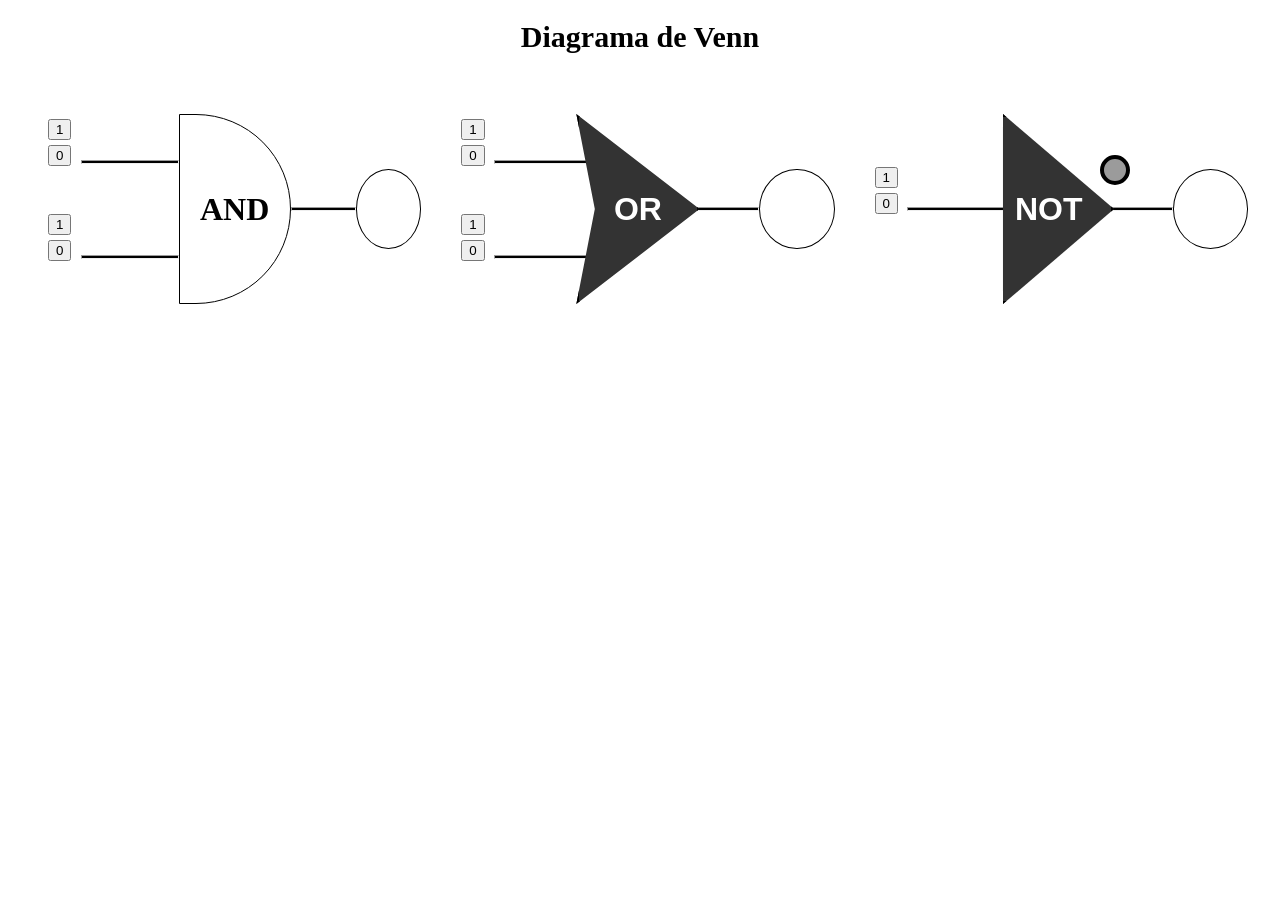
==== diagramaVenn.html @ 619e8f51 "Primera subida AND OR NOT" ====
<!DOCTYPE html>
<html lang="en">

<head>
    <meta charset="UTF-8">
    <meta name="viewport" content="width=device-width, initial-scale=1.0">
    <title>Document</title>
    <link rel="stylesheet" href="./stylesdiagrama.css">
</head>

<body>
    <div class="titulo">
        <h1 class="title-diagram">Diagrama de Venn</h1>
    </div>
    <div class="diagramas">
        <div class="diagram-and">

            <div class="div-lines">

                <div class="div-button-lines">
                    <div class="div-button">
                        <button id="and-btn-a1" class="btn" onclick="setLogicAndA(1)">1</button>
                        <button id="and-btn-a0" class="btn" onclick="setLogicAndA(0)">0</button>
                    </div>
                    <div class="div-line">
                        <hr class="line-a" id="line-a">
                    </div>
                </div>

                <div class="div-button-lines">
                    <div class="div-button">
                        <button id="and-btn-b1" class="btn" onclick="setLogicAndB(1)">1</button>
                        <button id="and-btn-b0" class="btn" onclick="setLogicAndB(0)">0</button>
                    </div>
                    <div class="div-line">
                        <hr class="line-b" id="line-b">
                    </div>
                </div>

            </div>

            <div class="div-logica">
                <h1>AND</h1>
            </div>
            <div class="div-bombillo">

                <div class="div-line-bombillo">
                    <hr class="line-bombillo" id="line-bombillo">
                </div>
                <div class="div-luz">
                    <div class="bombillo" id="bombillo"></div>
                </div>
            </div>

        </div>

        <div class="diagram-or">

            <div class="div-lines">

                <div class="div-button-lines">
                    <div class="div-button">
                        <button id="or-btn-a1" class="btn" onclick="setLogicOrA(1)">1</button>
                        <button id="or-btn-a0" class="btn" onclick="setLogicOrA(0)">0</button>
                    </div>
                    <div class="div-line">
                        <hr class="or-line-a" id="or-line-a">
                    </div>
                </div>

                <div class="div-button-lines">
                    <div class="div-button">
                        <button id="or-btn-b1" class="btn" onclick="setLogicOrB(1)">1</button>
                        <button id="or-btn-b0" class="btn" onclick="setLogicOrB(0)">0</button>
                    </div>
                    <div class="div-line">
                        <hr class="or-line-b" id="or-line-b">
                    </div>
                </div>

            </div>

            <div class="div-logica-or">
                <h1>OR</h1>
            </div>
            <div class="div-bombillo">

                <div class="div-line-bombillo">
                    <hr class="or-line-bombillo" id="or-line-bombillo">
                </div>
                <div class="div-luz">
                    <div class="bombillo-or" id="bombillo-or"></div>
                </div>
            </div>

        </div>

        <div class="diagram-not">

            <div class="div-lines-not">

                <div class="div-button-lines">
                    <div class="div-button">
                        <button id="not-btn-a1" class="btn" onclick="setLogicNotA(1)">1</button>
                        <button id="not-btn-a0" class="btn" onclick="setLogicNotA(0)">0</button>
                    </div>
                    <div class="div-line">
                        <hr class="not-line" id="not-line">
                    </div>
                </div>

            </div>

            <div class="div-logica-not">
                <h1>NOT</h1>
            </div>
            <div class="icon-not"></div>
            <div class="div-bombillo">

                <div class="div-line-bombillo">
                    <hr class="not-line-bombillo" id="not-line-bombillo">
                </div>
                <div class="div-luz">
                    <div class="bombillo-not" id="bombillo-not"></div>
                </div>
            </div>
        </div>

    </div>

    <script src="./logicaDiagrama.js"></script>
</body>

</html>
---- stylesdiagrama.css ----
* {
    box-sizing: border-box;
}

.title-diagram {
    text-align: center;
    font-size: 30px;
    margin-bottom: 20px;
}

.diagramas {
    padding: 20px;
    display: flex;
    width: 100vw;
    height: 30vh;
}

.diagram-and,
.diagram-or,
.diagram-not {
    width: 33.33%;
    padding: 20px;
    display: flex;
    justify-content: space-between;
}

.div-lines,
.div-bombillo {
    width: 35%;
    display: block;
}

.div-button-lines {
    width: 100%;
    height: 50%;
    display: flex;
    align-items: center;
}

.div-button {
    width: 25%;
    height: 100%;
}

.btn {
    margin-top: 5px;
}

.div-line {
    width: 75%;
    height: 100%;
    display: flex;
    align-items: center;
    justify-content: end;
}

.line-a {
    height: 4px;
    width: 100%;
    margin: 0;
    background-color: #000000;
}

.line-b {
    height: 4px;
    width: 100%;
    margin: 0;
    background-color: black;
}

.btn-activo {
    background-color: #4caf50;
    color: white;
}

.active {
    background-color: #ebfc00;
    box-shadow: 0 0 20px 10px #ffeb3b;
    border: solid 1px #ebfc00;
}

.div-logica {
    width: 30%;
    border: black solid 1px;
    display: flex;
    justify-content: center;
    align-items: center;
    border-radius: 0 100px 100px 0
}

.div-bombillo {
    display: flex;
    justify-content: center;
    align-items: center;
}

.div-line-bombillo {
    width: 50%;
    height: 100%;
    display: flex;
    align-items: center;
    justify-content: start;
}

.line-bombillo {
    background-color: black;
    height: 4px;
    width: 100%;
}

.div-luz {
    width: 50%;
    height: 100%;
    display: flex;
    align-items: center;
    justify-content: start;
}

.bombillo {
    width: 80px;
    height: 80px;
    border-radius: 50%;
    border: black solid 1px;
}

.or-line-a, .not-line {
    height: 4px;
    width: 100%;
    margin: 0;
    background-color: #000000;
}

.or-line-b {
    height: 4px;
    width: 100%;
    margin: 0;
    background-color: black;
}

.div-logica-or {
    margin-left: -20px;
    width: 33%;
    height: auto;
    background: #333;
    display: flex;
    align-items: center;
    justify-content: center;
    font-weight: bold;
    font-family: sans-serif;
    border: 3px solid #000000;
    color: white;

    clip-path: polygon(
            0% 0%,
            15% 50%,
            0% 100%,
            100% 50%);
}

.or-line-bombillo, .not-line-bombillo {
    background-color: black;
    height: 4px;
    width: 100%;
    margin-left: -10px;
}

.bombillo-or, .bombillo-not {
    width: 80px;
    height: 80px;
    border-radius: 50%;
    border: black solid 1px;
    margin-left: -10px;
}

.div-lines-not{
    width: 35%;
    height: 100%;
    display: flex;
    align-items: center;
}

.div-logica-not {
    margin-left: -25px;
    width: 35%;
    height: auto;
    background: #333;
    display: flex;
    align-items: center;
    justify-content: center;
    font-weight: bold;
    font-family: sans-serif;
    border: 3px solid #000000;
    color: white;

    clip-path: polygon(
            15% 0%,
            15% 50%,
            15% 100%,
            100% 50%);
}

.icon-not{
    width: 30px;
    height: 30px;
    background-color: rgb(155, 155, 155);
    border: solid 4px black;
    border-radius: 50%;
    position: absolute;
    right: 150px;
    top: 155px;
}

.luz-encendida {
    background-color: #ebfc00;
    box-shadow: 0 0 20px 15px #ffeb3b;
    border: solid 1px #ebfc00;
}
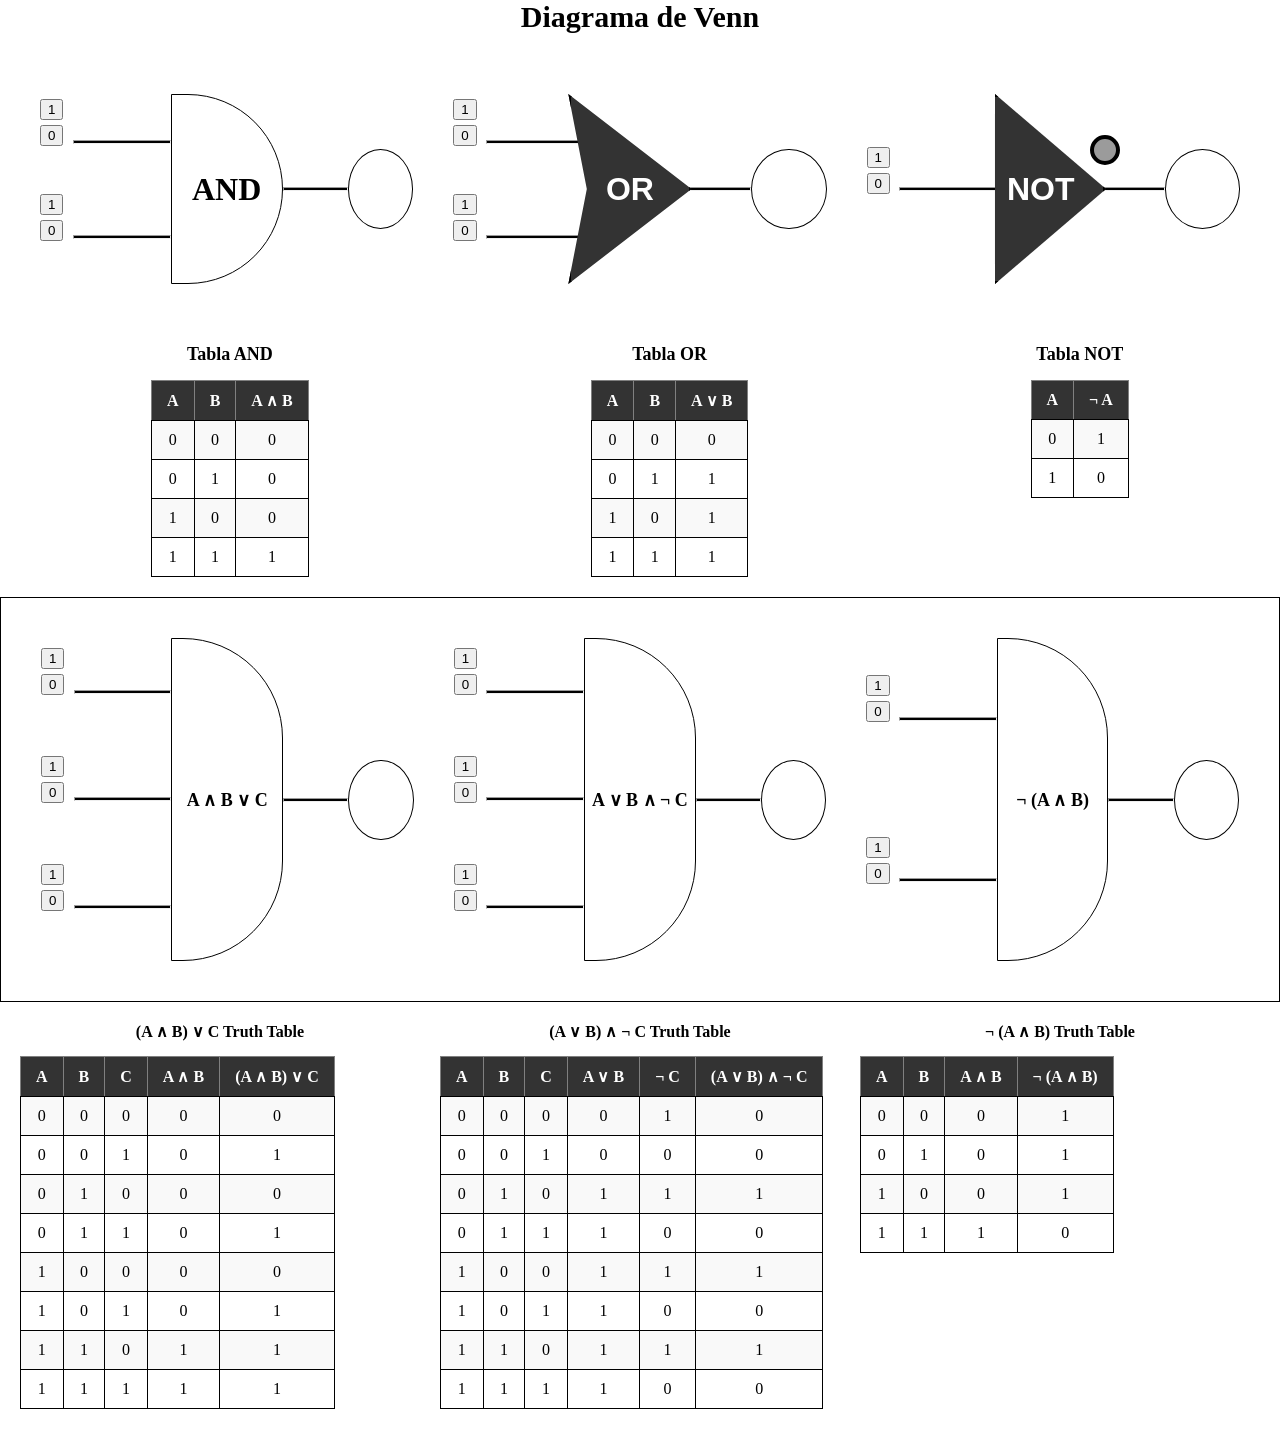
==== commit a048208f: "Si no termino esto nos sirve" ====
--- a/diagramaVenn.html
+++ b/diagramaVenn.html
@@ -12,7 +12,7 @@
     <div class="titulo">
         <h1 class="title-diagram">Diagrama de Venn</h1>
     </div>
-    <div class="diagramas">
+    <div class="diagramas-bases">
         <div class="diagram-and">
 
             <div class="div-lines">
@@ -128,6 +128,396 @@
 
     </div>
 
+    <div class="tablas-diagramas-bases">
+        <div class="tabla-and">
+            <h2>Tabla AND</h2>
+            <table border="1">
+                <tr>
+                    <th>A</th>
+                    <th>B</th>
+                    <th>A ∧ B</th>
+                </tr>
+                <tr>
+                    <td>0</td>
+                    <td>0</td>
+                    <td>0</td>
+                </tr>
+                <tr>
+                    <td>0</td>
+                    <td>1</td>
+                    <td>0</td>
+                </tr>
+                <tr>
+                    <td>1</td>
+                    <td>0</td>
+                    <td>0</td>
+                </tr>
+                <tr>
+                    <td>1</td>
+                    <td>1</td>
+                    <td>1</td>
+                </tr>
+            </table>
+        </div>
+
+        <div class="tabla-or">
+            <h2>Tabla OR</h2>
+            <table border="1">
+                <tr>
+                    <th>A</th>
+                    <th>B</th>
+                    <th>A ∨ B</th>
+                </tr>
+                <tr>
+                    <td>0</td>
+                    <td>0</td>
+                    <td>0</td>
+                </tr>
+                <tr>
+                    <td>0</td>
+                    <td>1</td>
+                    <td>1</td>
+                </tr>
+                <tr>
+                    <td>1</td>
+                    <td>0</td>
+                    <td>1</td>
+                </tr>
+                <tr>
+                    <td>1</td>
+                    <td>1</td>
+                    <td>1</td>
+                </tr>
+            </table>
+        </div>
+
+        <div class="tabla-not">
+            <h2>Tabla NOT</h2>
+            <table border="1">
+                <tr>
+                    <th>A</th>
+                    <th>¬ A</th>
+                </tr>
+                <tr>
+                    <td>0</td>
+                    <td>1</td>
+                </tr>
+                <tr>
+                    <td>1</td>
+                    <td>0</td>
+                </tr>
+            </table>
+        </div>
+    </div>
+
+    <div class="diagramas-combos">
+        
+        <div class="combo-and-or">
+            <div class="div-lines-combo">
+                <div class="div-button-lines">
+                    <div class="div-button">
+                        <button id="combo1-btn-a1" class="btn" onclick="setCombo1A(1)">1</button>
+                        <button id="combo1-btn-a0" class="btn" onclick="setCombo1A(0)">0</button>
+                    </div>
+                    <div class="div-line">
+                        <hr class="combo1-line-a" id="combo1-line-a">
+                    </div>
+                </div>
+                <div class="div-button-lines">
+                    <div class="div-button">
+                        <button id="combo1-btn-b1" class="btn" onclick="setCombo1B(1)">1</button>
+                        <button id="combo1-btn-b0" class="btn" onclick="setCombo1B(0)">0</button>
+                    </div>
+                    <div class="div-line">
+                        <hr class="combo1-line-b" id="combo1-line-b">
+                    </div>
+                </div>
+                <div class="div-button-lines">
+                    <div class="div-button">
+                        <button id="combo1-btn-c1" class="btn" onclick="setCombo1C(1)">1</button>
+                        <button id="combo1-btn-c0" class="btn" onclick="setCombo1C(0)">0</button>
+                    </div>
+                    <div class="div-line">
+                        <hr class="combo1-line-c" id="combo1-line-c">
+                    </div>
+                </div>
+            </div>
+            <div class="div-logica-combo">
+                <h1>A ∧ B ∨ C</h1>
+            </div>
+            <div class="div-bombillo">
+                <div class="div-line-bombillo">
+                    <hr class="combo1-line-bombillo" id="combo1-line-bombillo">
+                </div>
+                <div class="div-luz">
+                    <div class="bombillo-combo1" id="bombillo-combo1"></div>
+                </div>
+            </div>
+        </div>
+
+        <div class="combo-or-and-not">
+            <div class="div-lines-combo">
+                <div class="div-button-lines">
+                    <div class="div-button">
+                        <button id="combo2-btn-a1" class="btn" onclick="setCombo2A(1)">1</button>
+                        <button id="combo2-btn-a0" class="btn" onclick="setCombo2A(0)">0</button>
+                    </div>
+                    <div class="div-line">
+                        <hr class="combo2-line-a" id="combo2-line-a">
+                    </div>
+                </div>
+                <div class="div-button-lines">
+                    <div class="div-button">
+                        <button id="combo2-btn-b1" class="btn" onclick="setCombo2B(1)">1</button>
+                        <button id="combo2-btn-b0" class="btn" onclick="setCombo2B(0)">0</button>
+                    </div>
+                    <div class="div-line">
+                        <hr class="combo2-line-b" id="combo2-line-b">
+                    </div>
+                </div>
+                <div class="div-button-lines">
+                    <div class="div-button">
+                        <button id="combo2-btn-c1" class="btn" onclick="setCombo2C(1)">1</button>
+                        <button id="combo2-btn-c0" class="btn" onclick="setCombo2C(0)">0</button>
+                    </div>
+                    <div class="div-line">
+                        <hr class="combo2-line-c" id="combo2-line-c">
+                    </div>
+                </div>
+            </div>
+            <div class="div-logica-combo">
+                <h1>A ∨ B ∧ ¬ C</h1>
+            </div>
+            <div class="div-bombillo">
+                <div class="div-line-bombillo">
+                    <hr class="combo2-line-bombillo" id="combo2-line-bombillo">
+                </div>
+                <div class="div-luz">
+                    <div class="bombillo-combo2" id="bombillo-combo2"></div>
+                </div>
+            </div>
+        </div>
+
+        <div class="combo-not-and">
+            <div class="div-lines-combo">
+                <div class="div-button-lines">
+                    <div class="div-button">
+                        <button id="combo3-btn-a1" class="btn" onclick="setCombo3A(1)">1</button>
+                        <button id="combo3-btn-a0" class="btn" onclick="setCombo3A(0)">0</button>
+                    </div>
+                    <div class="div-line">
+                        <hr class="combo3-line-a" id="combo3-line-a">
+                    </div>
+                </div>
+                <div class="div-button-lines">
+                    <div class="div-button">
+                        <button id="combo3-btn-b1" class="btn" onclick="setCombo3B(1)">1</button>
+                        <button id="combo3-btn-b0" class="btn" onclick="setCombo3B(0)">0</button>
+                    </div>
+                    <div class="div-line">
+                        <hr class="combo3-line-b" id="combo3-line-b">
+                    </div>
+                </div>
+            </div>
+            <div class="div-logica-combo">
+                <h1>¬ (A ∧ B)</h1>
+            </div>
+            <div class="div-bombillo">
+                <div class="div-line-bombillo">
+                    <hr class="combo3-line-bombillo" id="combo3-line-bombillo">
+                </div>
+                <div class="div-luz">
+                    <div class="bombillo-combo3" id="bombillo-combo3"></div>
+                </div>
+            </div>
+        </div>
+    </div>
+
+    <div class="tablas-diagramas-combos">
+        <div class="tabla-combo1">
+            <h2>(A ∧ B) ∨ C Truth Table</h2>
+            <table border="1">
+                <tr>
+                    <th>A</th>
+                    <th>B</th>
+                    <th>C</th>
+                    <th>A ∧ B</th>
+                    <th>(A ∧ B) ∨ C</th>
+                </tr>
+                <tr>
+                    <td>0</td>
+                    <td>0</td>
+                    <td>0</td>
+                    <td>0</td>
+                    <td>0</td>
+                </tr>
+                <tr>
+                    <td>0</td>
+                    <td>0</td>
+                    <td>1</td>
+                    <td>0</td>
+                    <td>1</td>
+                </tr>
+                <tr>
+                    <td>0</td>
+                    <td>1</td>
+                    <td>0</td>
+                    <td>0</td>
+                    <td>0</td>
+                </tr>
+                <tr>
+                    <td>0</td>
+                    <td>1</td>
+                    <td>1</td>
+                    <td>0</td>
+                    <td>1</td>
+                </tr>
+                <tr>
+                    <td>1</td>
+                    <td>0</td>
+                    <td>0</td>
+                    <td>0</td>
+                    <td>0</td>
+                </tr>
+                <tr>
+                    <td>1</td>
+                    <td>0</td>
+                    <td>1</td>
+                    <td>0</td>
+                    <td>1</td>
+                </tr>
+                <tr>
+                    <td>1</td>
+                    <td>1</td>
+                    <td>0</td>
+                    <td>1</td>
+                    <td>1</td>
+                </tr>
+                <tr>
+                    <td>1</td>
+                    <td>1</td>
+                    <td>1</td>
+                    <td>1</td>
+                    <td>1</td>
+                </tr>
+            </table>
+        </div>
+
+        <div class="tabla-combo2">
+            <h2>(A ∨ B) ∧ ¬ C Truth Table</h2>
+            <table border="1">
+                <tr>
+                    <th>A</th>
+                    <th>B</th>
+                    <th>C</th>
+                    <th>A ∨ B</th>
+                    <th>¬ C</th>
+                    <th>(A ∨ B) ∧ ¬ C</th>
+                </tr>
+                <tr>
+                    <td>0</td>
+                    <td>0</td>
+                    <td>0</td>
+                    <td>0</td>
+                    <td>1</td>
+                    <td>0</td>
+                </tr>
+                <tr>
+                    <td>0</td>
+                    <td>0</td>
+                    <td>1</td>
+                    <td>0</td>
+                    <td>0</td>
+                    <td>0</td>
+                </tr>
+                <tr>
+                    <td>0</td>
+                    <td>1</td>
+                    <td>0</td>
+                    <td>1</td>
+                    <td>1</td>
+                    <td>1</td>
+                </tr>
+                <tr>
+                    <td>0</td>
+                    <td>1</td>
+                    <td>1</td>
+                    <td>1</td>
+                    <td>0</td>
+                    <td>0</td>
+                </tr>
+                <tr>
+                    <td>1</td>
+                    <td>0</td>
+                    <td>0</td>
+                    <td>1</td>
+                    <td>1</td>
+                    <td>1</td>
+                </tr>
+                <tr>
+                    <td>1</td>
+                    <td>0</td>
+                    <td>1</td>
+                    <td>1</td>
+                    <td>0</td>
+                    <td>0</td>
+                </tr>
+                <tr>
+                    <td>1</td>
+                    <td>1</td>
+                    <td>0</td>
+                    <td>1</td>
+                    <td>1</td>
+                    <td>1</td>
+                </tr>
+                <tr>
+                    <td>1</td>
+                    <td>1</td>
+                    <td>1</td>
+                    <td>1</td>
+                    <td>0</td>
+                    <td>0</td>
+                </tr>
+            </table>
+        </div>
+
+        <div class="tabla-combo3">
+            <h2>¬ (A ∧ B) Truth Table</h2>
+            <table border="1">
+                <tr>
+                    <th>A</th>
+                    <th>B</th>
+                    <th>A ∧ B</th>
+                    <th>¬ (A ∧ B)</th>
+                </tr>
+                <tr>
+                    <td>0</td>
+                    <td>0</td>
+                    <td>0</td>
+                    <td>1</td>
+                </tr>
+                <tr>
+                    <td>0</td>
+                    <td>1</td>
+                    <td>0</td>
+                    <td>1</td>
+                </tr>
+                <tr>
+                    <td>1</td>
+                    <td>0</td>
+                    <td>0</td>
+                    <td>1</td>
+                </tr>
+                <tr>
+                    <td>1</td>
+                    <td>1</td>
+                    <td>1</td>
+                    <td>0</td>
+                </tr>
+            </table>
+        </div>
+    </div>
+
     <script src="./logicaDiagrama.js"></script>
 </body>
 
--- a/stylesdiagrama.css
+++ b/stylesdiagrama.css
@@ -1,5 +1,6 @@
 * {
     box-sizing: border-box;
+    margin: 0;
 }
 
 .title-diagram {
@@ -8,7 +9,7 @@
     margin-bottom: 20px;
 }
 
-.diagramas {
+.diagramas-bases {
     padding: 20px;
     display: flex;
     width: 100vw;
@@ -123,7 +124,8 @@
     border: black solid 1px;
 }
 
-.or-line-a, .not-line {
+.or-line-a,
+.not-line {
     height: 4px;
     width: 100%;
     margin: 0;
@@ -150,21 +152,22 @@
     border: 3px solid #000000;
     color: white;
 
-    clip-path: polygon(
-            0% 0%,
+    clip-path: polygon(0% 0%,
             15% 50%,
             0% 100%,
             100% 50%);
 }
 
-.or-line-bombillo, .not-line-bombillo {
+.or-line-bombillo,
+.not-line-bombillo {
     background-color: black;
     height: 4px;
     width: 100%;
     margin-left: -10px;
 }
 
-.bombillo-or, .bombillo-not {
+.bombillo-or,
+.bombillo-not {
     width: 80px;
     height: 80px;
     border-radius: 50%;
@@ -172,7 +175,7 @@
     margin-left: -10px;
 }
 
-.div-lines-not{
+.div-lines-not {
     width: 35%;
     height: 100%;
     display: flex;
@@ -192,26 +195,170 @@
     border: 3px solid #000000;
     color: white;
 
-    clip-path: polygon(
-            15% 0%,
+    clip-path: polygon(15% 0%,
             15% 50%,
             15% 100%,
             100% 50%);
 }
 
-.icon-not{
+.icon-not {
     width: 30px;
     height: 30px;
     background-color: rgb(155, 155, 155);
     border: solid 4px black;
     border-radius: 50%;
     position: absolute;
-    right: 150px;
-    top: 155px;
+    right: 160px;
+    top: 135px;
 }
 
 .luz-encendida {
     background-color: #ebfc00;
     box-shadow: 0 0 20px 15px #ffeb3b;
     border: solid 1px #ebfc00;
+}
+
+.diagramas-combos {
+    padding: 20px;
+    display: flex;
+    width: 100vw;
+    height: 45vh;
+    border: #000000 solid 1px;
+    margin: 0;
+}
+
+.combo-and-or,
+.combo-or-and-not,
+.combo-not-and {
+    width: 33.33%;
+    padding: 20px;
+    display: flex;
+    justify-content: space-between;
+}
+
+.div-lines-combo {
+    width: 35%;
+    display: flex;
+    flex-direction: column;
+    justify-content: space-around;
+}
+
+.div-lines-combo .div-button-lines {
+    height: 30%;
+}
+
+.div-logica-combo {
+    width: 30%;
+    border: black solid 1px;
+    display: flex;
+    justify-content: center;
+    align-items: center;
+    border-radius: 0 100px 100px 0;
+    font-size: 16px;
+}
+
+.div-logica-combo h1 {
+    font-size: 18px;
+    margin: 0;
+}
+
+.combo1-line-a,
+.combo1-line-b,
+.combo1-line-c,
+.combo2-line-a,
+.combo2-line-b,
+.combo2-line-c,
+.combo3-line-a,
+.combo3-line-b {
+    height: 4px;
+    width: 100%;
+    margin: 0;
+    background-color: #000000;
+}
+
+.combo1-line-bombillo,
+.combo2-line-bombillo,
+.combo3-line-bombillo {
+    background-color: black;
+    height: 4px;
+    width: 100%;
+}
+
+.bombillo-combo1,
+.bombillo-combo2,
+.bombillo-combo3 {
+    width: 80px;
+    height: 80px;
+    border-radius: 50%;
+    border: black solid 1px;
+}
+
+.tablas-diagramas-bases {
+    padding: 20px;
+    display: flex;
+    width: 100vw;
+    height: auto;
+    gap: 20px;
+    justify-content: space-around;
+    align-items: flex-start;
+}
+
+.tabla-and,
+.tabla-or,
+.tabla-not {
+    text-align: center;
+}
+
+.tabla-and h2,
+.tabla-or h2,
+.tabla-not h2 {
+    margin-bottom: 15px;
+    font-size: 18px;
+}
+
+table {
+    border-collapse: collapse;
+    background-color: white;
+}
+
+table th {
+    background-color: #333;
+    color: white;
+    padding: 10px 15px;
+    font-weight: bold;
+}
+
+table td {
+    padding: 10px 15px;
+    border: 1px solid #000;
+}
+
+table tr:nth-child(even) {
+    background-color: #f9f9f9;
+}
+
+.tablas-diagramas-combos {
+    padding: 20px;
+    display: flex;
+    width: 100vw;
+    height: auto;
+    gap: 20px;
+    justify-content: space-around;
+    align-items: flex-start;
+    flex-wrap: wrap;
+}
+
+.tabla-combo1,
+.tabla-combo2,
+.tabla-combo3 {
+    text-align: center;
+    flex: 1;
+    min-width: 300px;
+}
+
+.tabla-combo1 h2,
+.tabla-combo2 h2,
+.tabla-combo3 h2 {
+    margin-bottom: 15px;
+    font-size: 16px;
 }
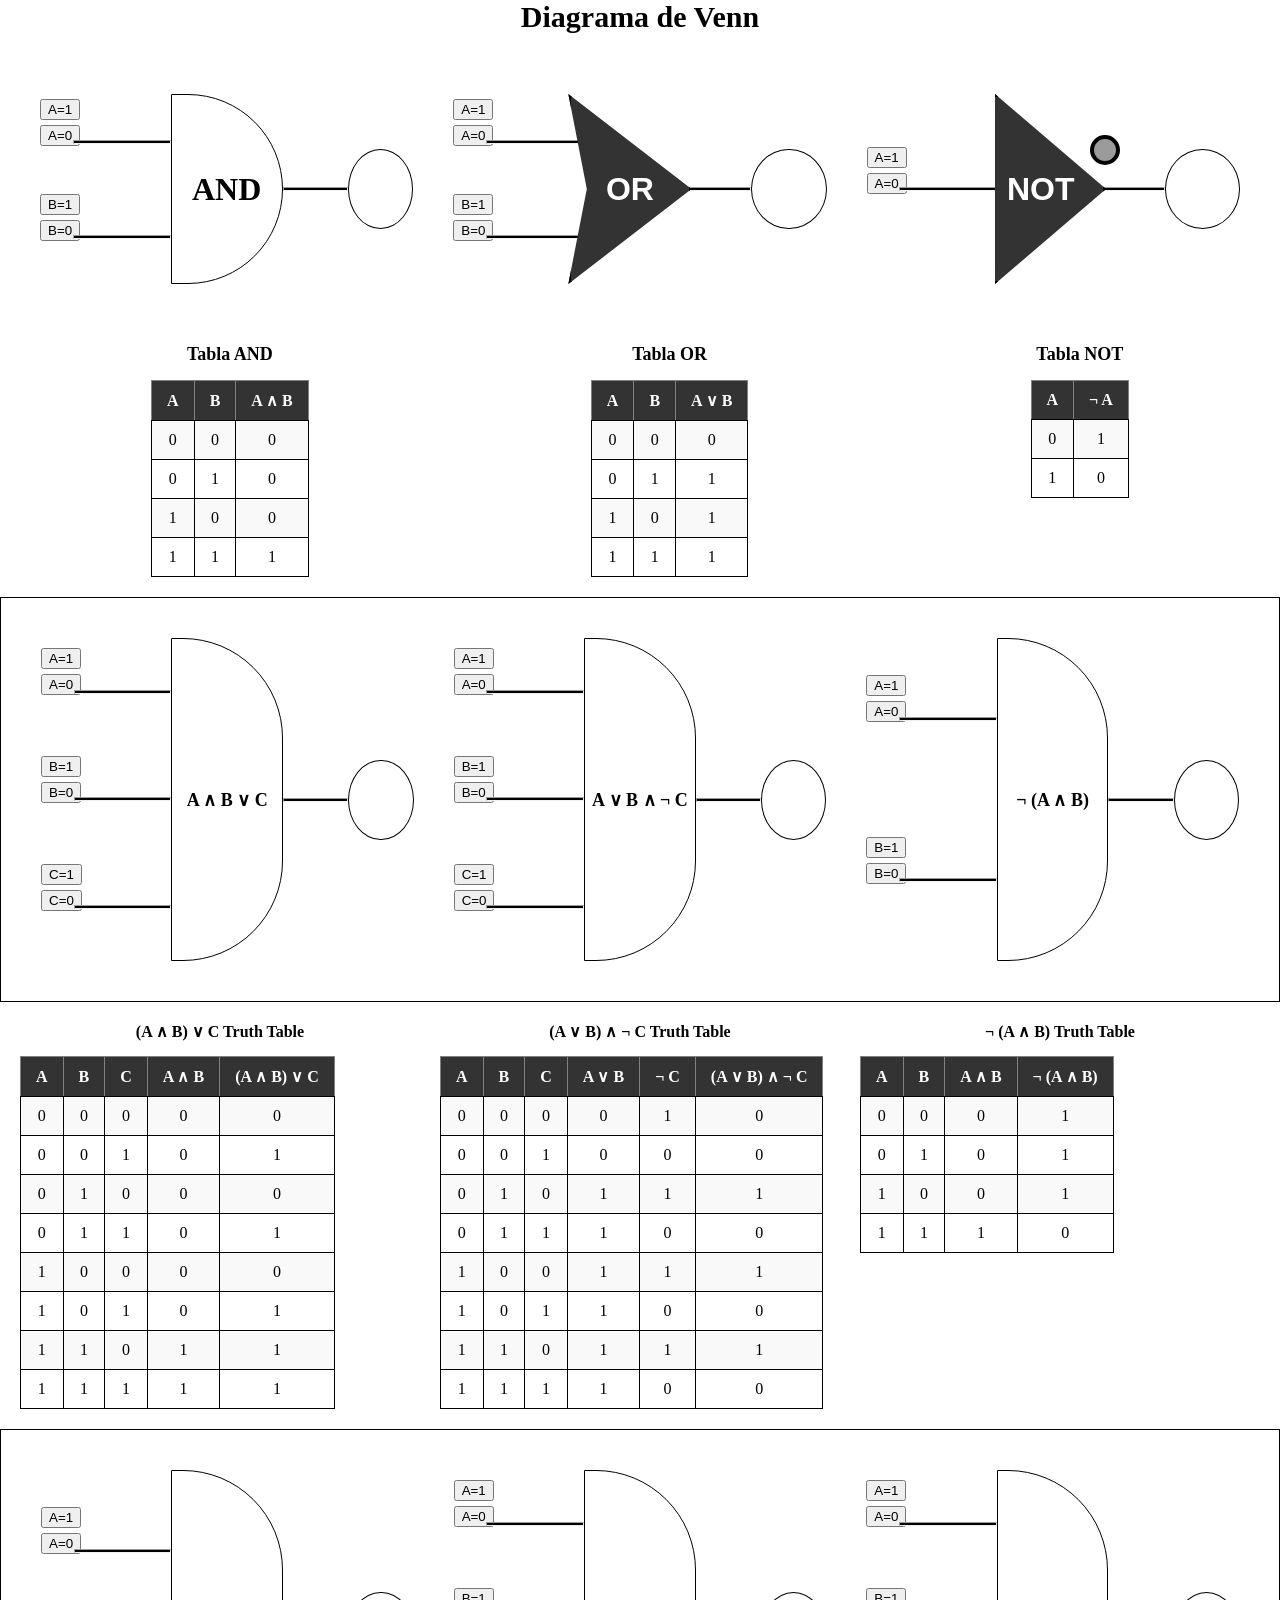
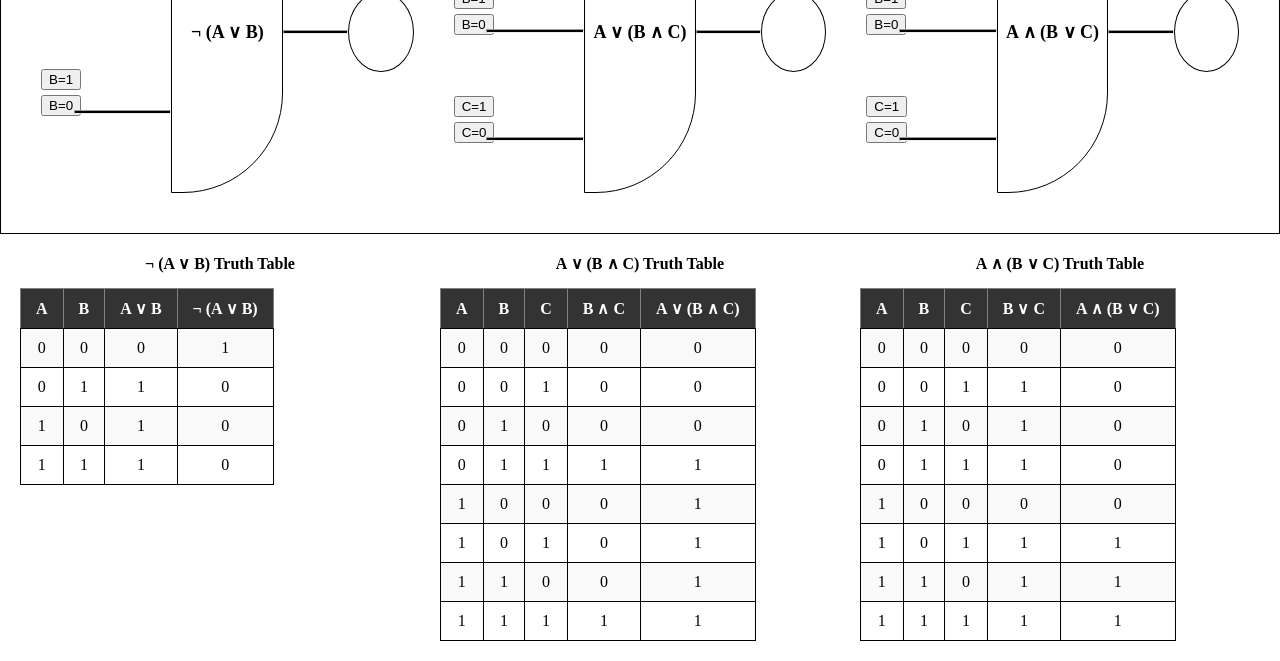
==== commit 0ea9e8e3: "Upadate" ====
--- a/diagramaVenn.html
+++ b/diagramaVenn.html
@@ -19,8 +19,8 @@
 
                 <div class="div-button-lines">
                     <div class="div-button">
-                        <button id="and-btn-a1" class="btn" onclick="setLogicAndA(1)">1</button>
-                        <button id="and-btn-a0" class="btn" onclick="setLogicAndA(0)">0</button>
+                        <button id="and-btn-a1" class="btn" onclick="setLogicAndA(1)">A=1</button>
+                        <button id="and-btn-a0" class="btn" onclick="setLogicAndA(0)">A=0</button>
                     </div>
                     <div class="div-line">
                         <hr class="line-a" id="line-a">
@@ -29,8 +29,8 @@
 
                 <div class="div-button-lines">
                     <div class="div-button">
-                        <button id="and-btn-b1" class="btn" onclick="setLogicAndB(1)">1</button>
-                        <button id="and-btn-b0" class="btn" onclick="setLogicAndB(0)">0</button>
+                        <button id="and-btn-b1" class="btn" onclick="setLogicAndB(1)">B=1</button>
+                        <button id="and-btn-b0" class="btn" onclick="setLogicAndB(0)">B=0</button>
                     </div>
                     <div class="div-line">
                         <hr class="line-b" id="line-b">
@@ -60,8 +60,8 @@
 
                 <div class="div-button-lines">
                     <div class="div-button">
-                        <button id="or-btn-a1" class="btn" onclick="setLogicOrA(1)">1</button>
-                        <button id="or-btn-a0" class="btn" onclick="setLogicOrA(0)">0</button>
+                        <button id="or-btn-a1" class="btn" onclick="setLogicOrA(1)">A=1</button>
+                        <button id="or-btn-a0" class="btn" onclick="setLogicOrA(0)">A=0</button>
                     </div>
                     <div class="div-line">
                         <hr class="or-line-a" id="or-line-a">
@@ -70,8 +70,8 @@
 
                 <div class="div-button-lines">
                     <div class="div-button">
-                        <button id="or-btn-b1" class="btn" onclick="setLogicOrB(1)">1</button>
-                        <button id="or-btn-b0" class="btn" onclick="setLogicOrB(0)">0</button>
+                        <button id="or-btn-b1" class="btn" onclick="setLogicOrB(1)">B=1</button>
+                        <button id="or-btn-b0" class="btn" onclick="setLogicOrB(0)">B=0</button>
                     </div>
                     <div class="div-line">
                         <hr class="or-line-b" id="or-line-b">
@@ -101,8 +101,8 @@
 
                 <div class="div-button-lines">
                     <div class="div-button">
-                        <button id="not-btn-a1" class="btn" onclick="setLogicNotA(1)">1</button>
-                        <button id="not-btn-a0" class="btn" onclick="setLogicNotA(0)">0</button>
+                        <button id="not-btn-a1" class="btn" onclick="setLogicNotA(1)">A=1</button>
+                        <button id="not-btn-a0" class="btn" onclick="setLogicNotA(0)">A=0</button>
                     </div>
                     <div class="div-line">
                         <hr class="not-line" id="not-line">
@@ -211,13 +211,13 @@
     </div>
 
     <div class="diagramas-combos">
-        
+
         <div class="combo-and-or">
             <div class="div-lines-combo">
                 <div class="div-button-lines">
                     <div class="div-button">
-                        <button id="combo1-btn-a1" class="btn" onclick="setCombo1A(1)">1</button>
-                        <button id="combo1-btn-a0" class="btn" onclick="setCombo1A(0)">0</button>
+                        <button id="combo1-btn-a1" class="btn" onclick="setCombo1A(1)">A=1</button>
+                        <button id="combo1-btn-a0" class="btn" onclick="setCombo1A(0)">A=0</button>
                     </div>
                     <div class="div-line">
                         <hr class="combo1-line-a" id="combo1-line-a">
@@ -225,8 +225,8 @@
                 </div>
                 <div class="div-button-lines">
                     <div class="div-button">
-                        <button id="combo1-btn-b1" class="btn" onclick="setCombo1B(1)">1</button>
-                        <button id="combo1-btn-b0" class="btn" onclick="setCombo1B(0)">0</button>
+                        <button id="combo1-btn-b1" class="btn" onclick="setCombo1B(1)">B=1</button>
+                        <button id="combo1-btn-b0" class="btn" onclick="setCombo1B(0)">B=0</button>
                     </div>
                     <div class="div-line">
                         <hr class="combo1-line-b" id="combo1-line-b">
@@ -234,8 +234,8 @@
                 </div>
                 <div class="div-button-lines">
                     <div class="div-button">
-                        <button id="combo1-btn-c1" class="btn" onclick="setCombo1C(1)">1</button>
-                        <button id="combo1-btn-c0" class="btn" onclick="setCombo1C(0)">0</button>
+                        <button id="combo1-btn-c1" class="btn" onclick="setCombo1C(1)">C=1</button>
+                        <button id="combo1-btn-c0" class="btn" onclick="setCombo1C(0)">C=0</button>
                     </div>
                     <div class="div-line">
                         <hr class="combo1-line-c" id="combo1-line-c">
@@ -259,8 +259,8 @@
             <div class="div-lines-combo">
                 <div class="div-button-lines">
                     <div class="div-button">
-                        <button id="combo2-btn-a1" class="btn" onclick="setCombo2A(1)">1</button>
-                        <button id="combo2-btn-a0" class="btn" onclick="setCombo2A(0)">0</button>
+                        <button id="combo2-btn-a1" class="btn" onclick="setCombo2A(1)">A=1</button>
+                        <button id="combo2-btn-a0" class="btn" onclick="setCombo2A(0)">A=0</button>
                     </div>
                     <div class="div-line">
                         <hr class="combo2-line-a" id="combo2-line-a">
@@ -268,8 +268,8 @@
                 </div>
                 <div class="div-button-lines">
                     <div class="div-button">
-                        <button id="combo2-btn-b1" class="btn" onclick="setCombo2B(1)">1</button>
-                        <button id="combo2-btn-b0" class="btn" onclick="setCombo2B(0)">0</button>
+                        <button id="combo2-btn-b1" class="btn" onclick="setCombo2B(1)">B=1</button>
+                        <button id="combo2-btn-b0" class="btn" onclick="setCombo2B(0)">B=0</button>
                     </div>
                     <div class="div-line">
                         <hr class="combo2-line-b" id="combo2-line-b">
@@ -277,8 +277,8 @@
                 </div>
                 <div class="div-button-lines">
                     <div class="div-button">
-                        <button id="combo2-btn-c1" class="btn" onclick="setCombo2C(1)">1</button>
-                        <button id="combo2-btn-c0" class="btn" onclick="setCombo2C(0)">0</button>
+                        <button id="combo2-btn-c1" class="btn" onclick="setCombo2C(1)">C=1</button>
+                        <button id="combo2-btn-c0" class="btn" onclick="setCombo2C(0)">C=0</button>
                     </div>
                     <div class="div-line">
                         <hr class="combo2-line-c" id="combo2-line-c">
@@ -302,8 +302,8 @@
             <div class="div-lines-combo">
                 <div class="div-button-lines">
                     <div class="div-button">
-                        <button id="combo3-btn-a1" class="btn" onclick="setCombo3A(1)">1</button>
-                        <button id="combo3-btn-a0" class="btn" onclick="setCombo3A(0)">0</button>
+                        <button id="combo3-btn-a1" class="btn" onclick="setCombo3A(1)">A=1</button>
+                        <button id="combo3-btn-a0" class="btn" onclick="setCombo3A(0)">A=0</button>
                     </div>
                     <div class="div-line">
                         <hr class="combo3-line-a" id="combo3-line-a">
@@ -311,8 +311,8 @@
                 </div>
                 <div class="div-button-lines">
                     <div class="div-button">
-                        <button id="combo3-btn-b1" class="btn" onclick="setCombo3B(1)">1</button>
-                        <button id="combo3-btn-b0" class="btn" onclick="setCombo3B(0)">0</button>
+                        <button id="combo3-btn-b1" class="btn" onclick="setCombo3B(1)">B=1</button>
+                        <button id="combo3-btn-b0" class="btn" onclick="setCombo3B(0)">B=0</button>
                     </div>
                     <div class="div-line">
                         <hr class="combo3-line-b" id="combo3-line-b">
@@ -518,6 +518,87 @@
         </div>
     </div>
 
+    <!-- SECCION NUEVA DE 3 COMBOS Y SUS TABLAS -->
+    <div class="diagramas-combos">
+        
+        <!-- COMBO 4 NOR: ¬(A ∨ B) -->
+        <div class="combo-nor">
+            <div class="div-lines-combo">
+                <div class="div-button-lines"><div class="div-button"><button id="combo4-btn-a1" class="btn" onclick="setCombo4A(1)">A=1</button><button id="combo4-btn-a0" class="btn" onclick="setCombo4A(0)">A=0</button></div><div class="div-line"><hr class="combo4-line-a" id="combo4-line-a"></div></div>
+                <div class="div-button-lines"><div class="div-button"><button id="combo4-btn-b1" class="btn" onclick="setCombo4B(1)">B=1</button><button id="combo4-btn-b0" class="btn" onclick="setCombo4B(0)">B=0</button></div><div class="div-line"><hr class="combo4-line-b" id="combo4-line-b"></div></div>
+            </div>
+            <div class="div-logica-combo"><h1>¬ (A ∨ B)</h1></div>
+            <div class="div-bombillo"><div class="div-line-bombillo"><hr class="combo4-line-bombillo" id="combo4-line-bombillo"></div><div class="div-luz"><div class="bombillo-combo4" id="bombillo-combo4"></div></div></div>
+        </div>
+        
+        <!-- COMBO 5 A ∨ (B ∧ C) -->
+        <div class="combo-or-and">
+            <div class="div-lines-combo">
+                <div class="div-button-lines"><div class="div-button"><button id="combo5-btn-a1" class="btn" onclick="setCombo5A(1)">A=1</button><button id="combo5-btn-a0" class="btn" onclick="setCombo5A(0)">A=0</button></div><div class="div-line"><hr class="combo5-line-a" id="combo5-line-a"></div></div>
+                <div class="div-button-lines"><div class="div-button"><button id="combo5-btn-b1" class="btn" onclick="setCombo5B(1)">B=1</button><button id="combo5-btn-b0" class="btn" onclick="setCombo5B(0)">B=0</button></div><div class="div-line"><hr class="combo5-line-b" id="combo5-line-b"></div></div>
+                <div class="div-button-lines"><div class="div-button"><button id="combo5-btn-c1" class="btn" onclick="setCombo5C(1)">C=1</button><button id="combo5-btn-c0" class="btn" onclick="setCombo5C(0)">C=0</button></div><div class="div-line"><hr class="combo5-line-c" id="combo5-line-c"></div></div>
+            </div>
+            <div class="div-logica-combo"><h1>A ∨ (B ∧ C)</h1></div>
+            <div class="div-bombillo"><div class="div-line-bombillo"><hr class="combo5-line-bombillo" id="combo5-line-bombillo"></div><div class="div-luz"><div class="bombillo-combo5" id="bombillo-combo5"></div></div></div>
+        </div>
+        
+        <!-- COMBO 6 A ∧ (B ∨ C) -->
+        <div class="combo-and-or2">
+            <div class="div-lines-combo">
+                <div class="div-button-lines"><div class="div-button"><button id="combo6-btn-a1" class="btn" onclick="setCombo6A(1)">A=1</button><button id="combo6-btn-a0" class="btn" onclick="setCombo6A(0)">A=0</button></div><div class="div-line"><hr class="combo6-line-a" id="combo6-line-a"></div></div>
+                <div class="div-button-lines"><div class="div-button"><button id="combo6-btn-b1" class="btn" onclick="setCombo6B(1)">B=1</button><button id="combo6-btn-b0" class="btn" onclick="setCombo6B(0)">B=0</button></div><div class="div-line"><hr class="combo6-line-b" id="combo6-line-b"></div></div>
+                <div class="div-button-lines"><div class="div-button"><button id="combo6-btn-c1" class="btn" onclick="setCombo6C(1)">C=1</button><button id="combo6-btn-c0" class="btn" onclick="setCombo6C(0)">C=0</button></div><div class="div-line"><hr class="combo6-line-c" id="combo6-line-c"></div></div>
+            </div>
+            <div class="div-logica-combo"><h1>A ∧ (B ∨ C)</h1></div>
+            <div class="div-bombillo"><div class="div-line-bombillo"><hr class="combo6-line-bombillo" id="combo6-line-bombillo"></div><div class="div-luz"><div class="bombillo-combo6" id="bombillo-combo6"></div></div></div>
+        </div>
+        
+    </div>
+
+    <!-- TABLAS DE LA NUEVA SECCION -->
+    <div class="tablas-diagramas-combos">
+        <div class="tabla-combo4">
+            <h2>¬ (A ∨ B) Truth Table</h2>
+            <table border="1">
+                <tr><th>A</th><th>B</th><th>A ∨ B</th><th>¬ (A ∨ B)</th></tr>
+                <tr><td>0</td><td>0</td><td>0</td><td>1</td></tr>
+                <tr><td>0</td><td>1</td><td>1</td><td>0</td></tr>
+                <tr><td>1</td><td>0</td><td>1</td><td>0</td></tr>
+                <tr><td>1</td><td>1</td><td>1</td><td>0</td></tr>
+            </table>
+        </div>
+        
+        <div class="tabla-combo5">
+            <h2>A ∨ (B ∧ C) Truth Table</h2>
+            <table border="1">
+                <tr><th>A</th><th>B</th><th>C</th><th>B ∧ C</th><th>A ∨ (B ∧ C)</th></tr>
+                <tr><td>0</td><td>0</td><td>0</td><td>0</td><td>0</td></tr>
+                <tr><td>0</td><td>0</td><td>1</td><td>0</td><td>0</td></tr>
+                <tr><td>0</td><td>1</td><td>0</td><td>0</td><td>0</td></tr>
+                <tr><td>0</td><td>1</td><td>1</td><td>1</td><td>1</td></tr>
+                <tr><td>1</td><td>0</td><td>0</td><td>0</td><td>1</td></tr>
+                <tr><td>1</td><td>0</td><td>1</td><td>0</td><td>1</td></tr>
+                <tr><td>1</td><td>1</td><td>0</td><td>0</td><td>1</td></tr>
+                <tr><td>1</td><td>1</td><td>1</td><td>1</td><td>1</td></tr>
+            </table>
+        </div>
+        
+        <div class="tabla-combo6">
+            <h2>A ∧ (B ∨ C) Truth Table</h2>
+            <table border="1">
+                <tr><th>A</th><th>B</th><th>C</th><th>B ∨ C</th><th>A ∧ (B ∨ C)</th></tr>
+                <tr><td>0</td><td>0</td><td>0</td><td>0</td><td>0</td></tr>
+                <tr><td>0</td><td>0</td><td>1</td><td>1</td><td>0</td></tr>
+                <tr><td>0</td><td>1</td><td>0</td><td>1</td><td>0</td></tr>
+                <tr><td>0</td><td>1</td><td>1</td><td>1</td><td>0</td></tr>
+                <tr><td>1</td><td>0</td><td>0</td><td>0</td><td>0</td></tr>
+                <tr><td>1</td><td>0</td><td>1</td><td>1</td><td>1</td></tr>
+                <tr><td>1</td><td>1</td><td>0</td><td>1</td><td>1</td></tr>
+                <tr><td>1</td><td>1</td><td>1</td><td>1</td><td>1</td></tr>
+            </table>
+        </div>
+    </div>
+
     <script src="./logicaDiagrama.js"></script>
 </body>
 
--- a/stylesdiagrama.css
+++ b/stylesdiagrama.css
@@ -249,6 +249,7 @@
 
 .div-logica-combo {
     width: 30%;
+    height: auto;
     border: black solid 1px;
     display: flex;
     justify-content: center;
@@ -361,4 +362,75 @@
 .tabla-combo3 h2 {
     margin-bottom: 15px;
     font-size: 16px;
+}
+
+.combos {
+    width: 100%;
+}
+
+.div-cable-final {
+    margin-left: -20px;
+    width: 33%;
+    height: 100%;
+    background: #333;
+    display: flex;
+    align-items: center;
+    justify-content: center;
+    font-weight: bold;
+    font-family: sans-serif;
+    border: 3px solid #000000;
+    color: white;
+}
+
+.div-line-bombillo2 {
+    width: 30%;
+}
+
+.div-line-bombillo3 {
+    position: absolute;
+    top: 400px;
+    left: 400px;
+    height: 400px;
+    width: 4px;
+}
+
+/* CSS NUEVO PARA LA SEGUNDA SECCION DE COMBOS */
+.combo-nor, .combo-or-and, .combo-and-or2 {
+    width: 33.33%;
+    padding: 20px;
+    display: flex;
+    justify-content: space-between;
+}
+
+.combo4-line-a, .combo4-line-b,
+.combo5-line-a, .combo5-line-b, .combo5-line-c,
+.combo6-line-a, .combo6-line-b, .combo6-line-c {
+    height: 4px;
+    width: 100%;
+    margin: 0;
+    background-color: #000000;
+}
+
+.combo4-line-bombillo, .combo5-line-bombillo, .combo6-line-bombillo {
+    background-color: black;
+    height: 4px;
+    width: 100%;
+}
+
+.bombillo-combo4, .bombillo-combo5, .bombillo-combo6 {
+    width: 80px;
+    height: 80px;
+    border-radius: 50%;
+    border: black solid 1px;
+}
+
+.tabla-combo4, .tabla-combo5, .tabla-combo6 {
+    text-align: center;
+    flex: 1;
+    min-width: 300px;
+}
+
+.tabla-combo4 h2, .tabla-combo5 h2, .tabla-combo6 h2 {
+    margin-bottom: 15px;
+    font-size: 16px;
 }
